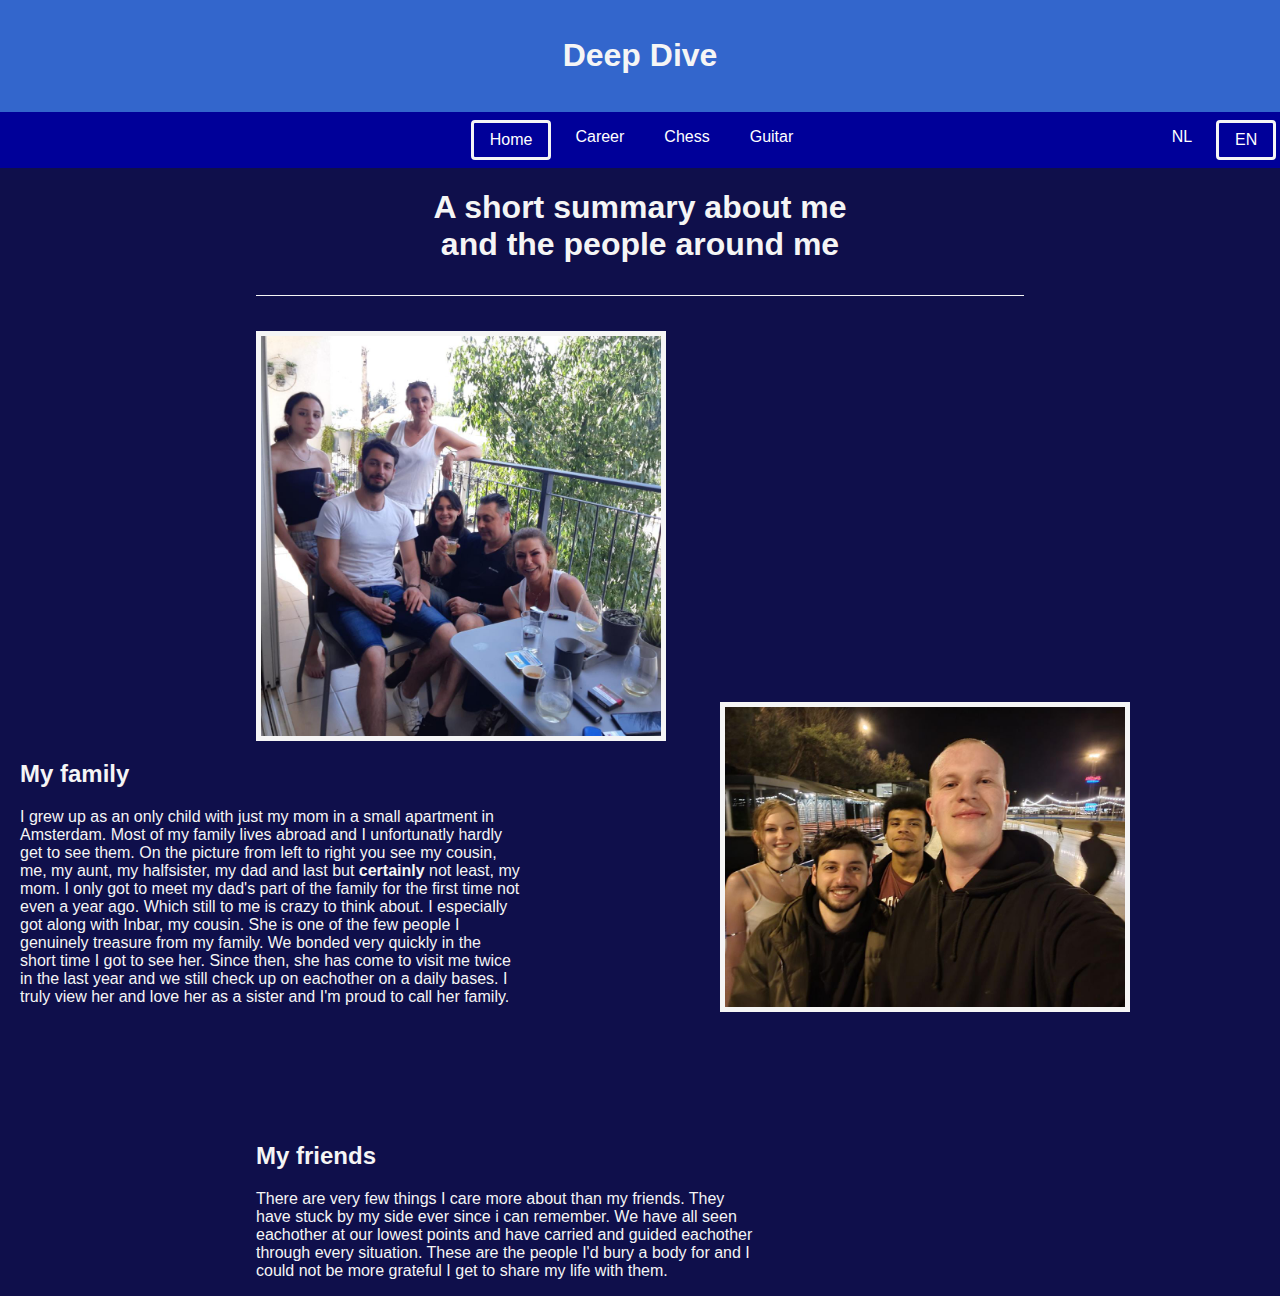
==== index.html @ 8717e8c8 "Test" ====
<!DOCTYPE html>
<html lang="en">
<head>
    <meta charset="UTF-8">
    <meta name="viewport" content="width=device-width, initial-scale=1.0">
    <title>Deep Dive</title>
    <link rel="stylesheet" href="stylesheet.css">
</head>
<body>

    <header>
        <h1>Deep Dive</h1>
    </header>
    <nav>
        <a class="current" href="index.html">Home</a>
        <a href="career.html">Career</a>
        <a href="chess.html">Chess</a> 
        <a href="guitar.html">Guitar</a>

        <div id="lang">
        <a href="indexNL.html">NL</a>
        <a class="current" href="index.html">EN</a>
        </div>
    </nav>

    <h1 class="titleIndex">A short summary about me <br>and the people around me</h1>
    <div class="row">
        <div class="column1">
            <img src="images/aboutme/family.jpg" alt="My family" height="400" width="400">
        </div>

        <div class="column2">
            <h2 class="happy">My family</h2>
            <p>I grew up as an only child with just my mom in a small 
            apartment in Amsterdam. Most of my family lives abroad 
            and I unfortunatly hardly get to see them. On the picture
            from left to right you see my cousin, me, my aunt, my halfsister, 
            my dad and last but <strong>certainly</strong> not least, my mom. 
            I only got to meet my dad's part of the family for the first time
            not even a year ago. Which still to me is crazy to think about. 
            I especially got along with Inbar, my cousin. She is one of the
            few people I genuinely treasure from my family. We bonded very
            quickly in the short time I got to see her. Since then, she has 
            come to visit me twice in the last year and we still check up on 
            eachother on a daily bases. I truly view her and love her 
            as a sister and I'm proud to call her family.
            </p>
        </div>

    </div>

   
    <div>
    <div class="aboutfriends">
        <h2>My friends</h2>
        <p> There are very few things I care more about than my friends. They have
             stuck by my side ever since i can remember. We have all seen eachother
             at our lowest points and have carried and guided eachother through every
              situation. These are the people I'd bury a body for and I could not be 
              more grateful I get to share my life with them. 
          </p>
    </div>
    <div class="friends-img">
        <img src="images/aboutme/friends.jpg" alt="My friends" height="300" width="400">
    </div>
    

</div>
        
</body> 
</html>
---- stylesheet.css ----
/* /////////////////////////////////Index page styling///////////////////////////////////// */

body {
    font-family: Arial, sans-serif;
    margin: 0;
    background-color: rgb(15, 15, 75)
}

header {
    background-color: #3366cc;
    color: whitesmoke;
    padding: 1em;
    text-align: center;
}

nav {
    display: flex;
    justify-content: center;
    background-color: #000099;
    padding: 0.5em;
}

nav a {
    color: whitesmoke;
    padding: 0.5em 1em;
    margin: 0 0.25em;
    border-radius: 4px;
}

nav a:hover {
    background-color: #555;
}

.titleIndex{
    text-align: center;
    color: whitesmoke;
    font-size: xx-large;
    border-bottom: 1px solid whitesmoke;
    padding-bottom: 1em;
    margin-left: 20%;
    margin-right: 20%;
}

.column1{
    border:5px solid whitesmoke;
    display:flex;
    margin-top: 1%;
    margin-left: 20%;
    align-items: center;
    justify-content: center;
    float: left;
    position: relative;
}

.current{
    border: solid whitesmoke;
}   

.row{
    padding-bottom: 28%;            
}

.column2{
    color: whitesmoke;
    padding-left: 20px;
    padding-right: 200px;
    padding-bottom: 100px;
    float: left;
    max-width: 500px;
}

.aboutfriends{
    color: whitesmoke;
    float: left;
    position: relative;   
    margin-left: 20%;
    margin-right: 10px;
    display: inline;
    max-width: 500px;
    

}

.friends-img{
    border:5px solid whitesmoke;
    display:flex;
    height: 300px;
    width: 400px;
    margin-top: 2%;

    
}


nav #lang{
    display: inline-flex;
    float: right;
    position: absolute;
    margin-left: 90%;

}

/*/////////////////////////////////// Career page styling/////////////////////////////////// */
body.career {
    font-family: Arial, sans-serif;
    margin: 0;
    padding: 0;
    box-sizing: border-box; 
    background-color: #a6d5c9;
    color: white;
   
}

header.career {
    background-color: #00641A;
    color: white;
    padding: 1em;
    text-align: center;
}

nav.career   {
    display: flex;
    justify-content: center;
    background-color: #0F8C6E;
    padding: 0.5em;
    border-top: 1px  solid darkgreen;
    border-bottom: 1px  solid darkgreen;
}

nav a {
    color: white;
    padding: 0.5em 1em;
    margin: 0 0.25em;
    border-radius: 4px;
}

nav a:hover {
    background-color: #555;
}

.title {
    color: darkgreen;
    text-align: center;
    font-family:'Courier New', Courier, monospace;
    border-bottom:1px solid #00641A;
    margin-left: 20%;
    margin-right: 20%;
    font-size: xx-large;
}

div.myfreelance{
    color:#00641A;
    padding: 1em;
    margin-left: 20%;
    margin-right: 20%;
    background-color: whitesmoke;
    border: 5px solid darkgreen;
    max-width: 880px;
}

.freelance-img{
    border: 5px solid darkgreen;
    margin-left: 20%;
    margin-bottom: 14px;
}

.stroomcontainer{
    display:flex;
    margin-bottom: 1%;
}

.myStroom{
    color:#00641A;
    padding: 1em;
    margin-top: 1%;
    margin-left: 20%;
    background-color: whitesmoke;
    border: 5px solid darkgreen;
    max-width: 440px;
}

.stroom-img{
    border: 5px solid darkgreen;
    max-width: 400px;
    max-height: 550px;
    margin-top: 1%;
    margin-left: 28px;
}

.gatecontainer{
    display:flex;
    margin-bottom: 1%;
}

.gate-img{
    border: 5px solid darkgreen;
    max-width: 400px;
    max-height: 550px;
    margin-left: 20%;
}

.myGate{
    color:#00641A;
    padding: 1em;
    margin-left: 28px;
    background-color: whitesmoke;
    border: 5px solid darkgreen;
    max-width: 440px;
}




/*/////////////////////////////////// Chess page styling/////////////////////////////////// */
body.chess {
    font-family: Arial, sans-serif;
    margin: 0;
    padding: 0;
    box-sizing: border-box; 
    background-color: #86592d;
}

header.chess {
    background-color: #4d3300;
    color: white;
    padding: 1em;
    text-align: center;
}

nav.chess {
    display: flex;
    justify-content: center;
    background-color: #332200;
    padding: 0.5em;
}

nav a {
    color: white;
    text-decoration: none;
    padding: 0.5em 1em;
    margin: 0 0.25em;
    border-radius: 4px;
}

nav a:hover {
    background-color: #555;
}

.chessHeader{
    color: white;
    text-align: center;
    border-bottom: 1px solid white;
    margin-left: 20%;
    margin-right: 20%;
}
.chess-banner{
  content: "";
  clear: both;
  display: flex;
  margin-left: 20%;
  margin-right: 20%;
}
.chess-img{
    float: left;
    width: 33.33%;
    margin: 10px;
    max-width: 300px;
    max-height: 300px;
    border: 8px solid #332200;
}
.myChess{
    color: white;
    margin-left: 20%;
    margin-right: 20%;
    border-bottom: 1px solid white;
}

div.mychessStats{
    color: white;   
    margin-left: 20%;
}

.rank-img{
    display: flex;
}
.graph-img{
    margin-left: 20%;
    max-width: 28%;
    border: 8px solid #332200;
    margin-right: 2%;
}   
.puzzlerank-img{
    max-width: 28%;
    border: 8px solid #332200;
}

.rank-title{
    display: flex ;
    color: white;
    margin-left: 20%;
}

.rank-title>h3{
    margin-right: 31%;
}

.row-winrate{
    display: flex;
    color: white;
    margin-left: 20%;
    margin-right: 20%;
    margin-top: 5%;
    margin-bottom: 1%;
    border-top: 1px solid white;    
    padding-top: 30px;
}

.row-winrate h2{
    margin-right: 140px;
    font-size: xx-large;
}

.table-header{
    margin-top: 5%;
    margin-left: 20%;
    color: white;
}
.tables{
    display: flex;
    margin-bottom: 2%;
}
table {
    font-family: arial, sans-serif;
    border-collapse: collapse;
    border: 2px solid black;
  }
  
  td, th {
    border: 1px solid #dddddd;
    text-align: left;
    padding: 8px;
    padding-right: 68px;
  }
  
  tr:nth-child(even) {
    background-color: #dddddd;
  }
  tr:nth-child(odd) {
    background-color:#B8B8B8;
  }

  .table-wins{
    margin-left: 20%;
  }

  .table-wins th{
    background-color: #0f8c45;
  }

  .table-draws th{
    background-color: grey;
  }

  .table-losses th{
    background-color:indianred;
  }

/*/////////////////////////////////// Music page styling/////////////////////////////////// */
body.music {
    font-family: Arial, sans-serif;
    margin: 0;
    padding: 0;
    box-sizing: border-box; 
    background-color: #7575a3;
}

header.music {
    background-color: #5c5c8a;
    color: white;
    padding: 1em;
    text-align: center;
}

nav.music {
    display: flex;
    justify-content: center;
    background-color: #3d3d5c;
    padding: 0.5em;
}

nav a {
    color: white;
    text-decoration: none;
    padding: 0.5em 1em;
    margin: 0 0.25em;
    border-radius: 4px;
}

nav a:hover {
    background-color: #555;
}

div.mymusic{
    color: white;
    margin-left: 20%;
    margin-right: 20%;
    border-bottom: 1px solid white;

}

.songtitle{
    float: left;
    text-align: left;   
    max-width: 600px;
    margin-left: 20%;
    padding-right: 500px;
    color: white;
}   
.row-guitar{
    float: left;
    margin-left: 20%;
}

.lyrics{
    max-width:350px;
    color: #3d3d5c;
    border: 4px solid#3d3d5c;
    background-color: whitesmoke;
    padding: 1em;
    margin-top: 4%;
}
.lyrics2 {
    max-width:350px;    
    color: #3d3d5c;
    border: 4px solid#3d3d5c;
    background-color: whitesmoke;
    padding: 1em;
    margin-top: 4%;
    padding-bottom: 88px;
}
.location-vid{
    float: right;
    margin-top: 1%;
    margin-right: 20%;
    border: 4px solid #3d3d5c;  
}



.button{
    float: right;
    margin-right: 20%;
    margin-top: 1%;
    width: 608px;
    font-size:xx-large;
    text-align: center;
    border: 2px solid white;
    padding-top: 0.7em;
    padding-bottom: 0.7em;
    background-color: #313160;
    color: white;
    cursor: pointer; 
}

.button:hover{
    background-color: whitesmoke;
    color: black;
    border: 2px solid black;
       
}

.pagenumber{
    text-align: center;
    color: white;
    margin-top: 33%;
    
}
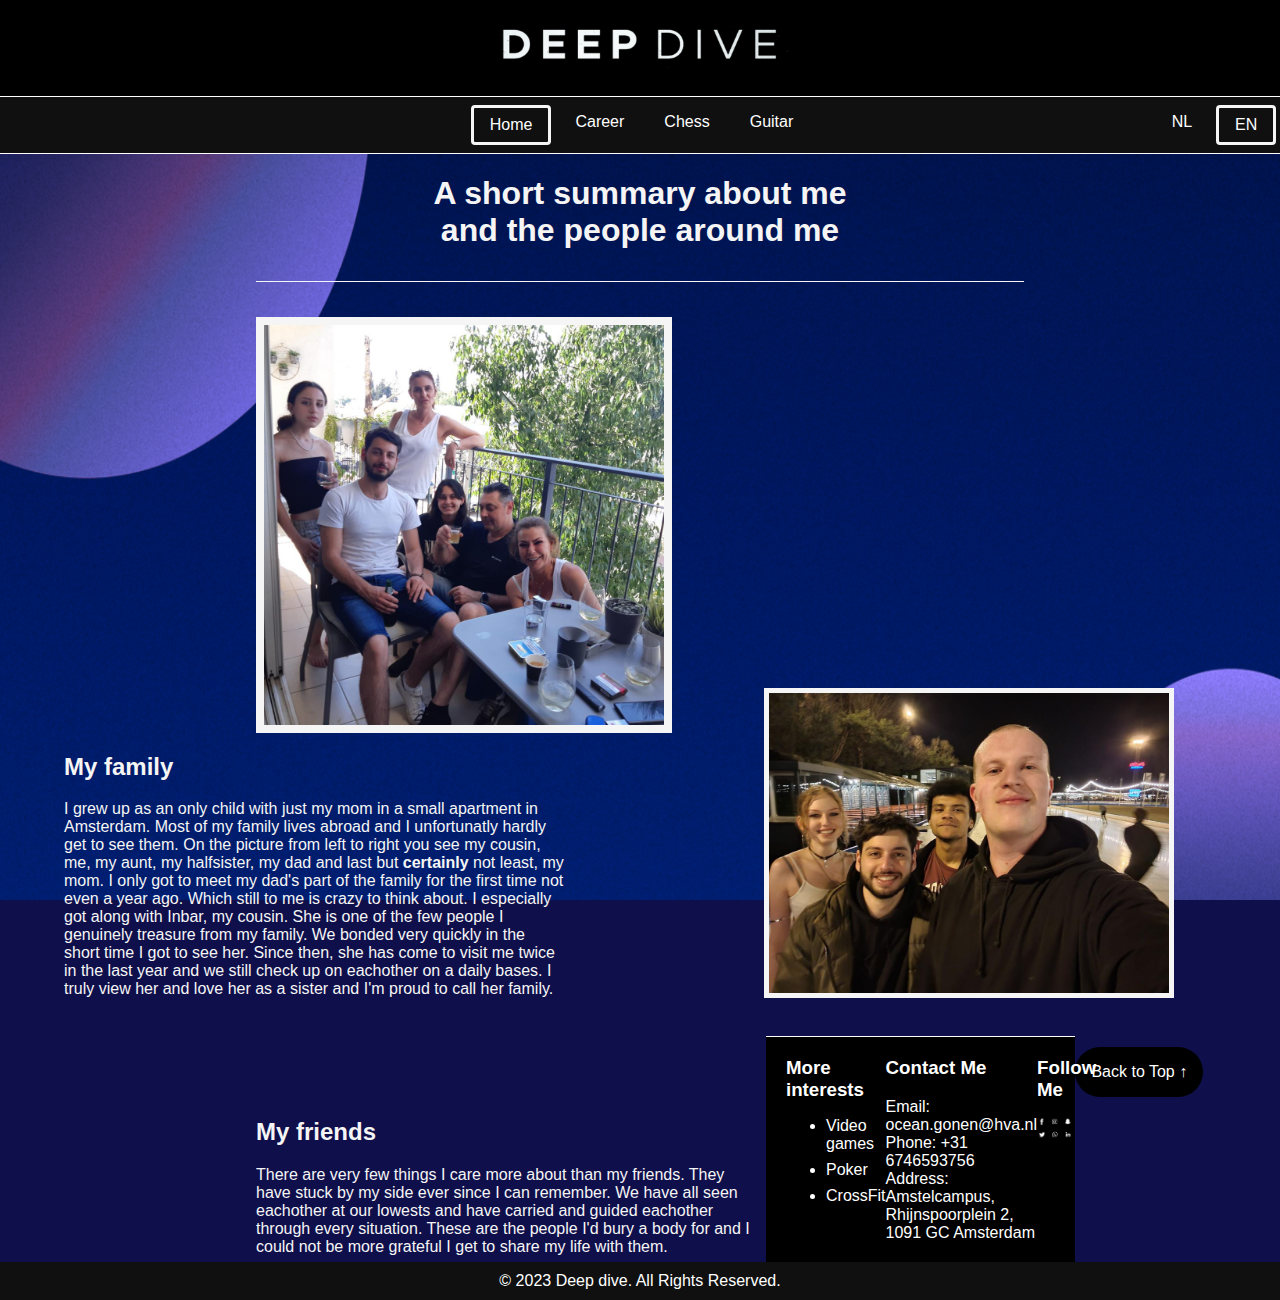
==== commit 677a310c: "update-0.1" ====
--- a/index.html
+++ b/index.html
@@ -5,23 +5,26 @@
     <meta name="viewport" content="width=device-width, initial-scale=1.0">
     <title>Deep Dive</title>
     <link rel="stylesheet" href="stylesheet.css">
+    <script src="script.js"></script>
 </head>
+<header>
+    <img src="images/aboutme/header-bg.png" alt="Deep Dive" width="300" height="60">
+</header>
+<nav class="nav-index">
+    <a class="current" href="index.html">Home</a>
+    <a href="career.html">Career</a>
+    <a href="chess.html">Chess</a> 
+    <a href="guitar.html">Guitar</a>
+
+    <div id="lang">
+    <a href="indexNL.html">NL</a>
+    <a class="current" href="index.html">EN</a>
+    </div>
+</nav>
 <body>
+    
 
-    <header>
-        <h1>Deep Dive</h1>
-    </header>
-    <nav>
-        <a class="current" href="index.html">Home</a>
-        <a href="career.html">Career</a>
-        <a href="chess.html">Chess</a> 
-        <a href="guitar.html">Guitar</a>
-
-        <div id="lang">
-        <a href="indexNL.html">NL</a>
-        <a class="current" href="index.html">EN</a>
-        </div>
-    </nav>
+   
 
     <h1 class="titleIndex">A short summary about me <br>and the people around me</h1>
     <div class="row">
@@ -49,13 +52,13 @@
 
     </div>
 
-   
-    <div>
+    
+    <div class="row2">
     <div class="aboutfriends">
         <h2>My friends</h2>
         <p> There are very few things I care more about than my friends. They have
-             stuck by my side ever since i can remember. We have all seen eachother
-             at our lowest points and have carried and guided eachother through every
+             stuck by my side ever since I can remember. We have all seen eachother
+             at our lowests and have carried and guided eachother through every
               situation. These are the people I'd bury a body for and I could not be 
               more grateful I get to share my life with them. 
           </p>
@@ -63,9 +66,37 @@
     <div class="friends-img">
         <img src="images/aboutme/friends.jpg" alt="My friends" height="300" width="400">
     </div>
+    <a id="top">Back to Top &#8593;</a>
     
-
 </div>
-        
 </body> 
+<footer>
+    <div class="footer-container">
+      <div class="footer-section">
+        <h3>More interests</h3>
+        <ul>
+          <li>Video games</li>
+          <li>Poker</li>
+          <li>CrossFit</li>
+        </ul>
+      </div>
+  
+      <div class="footer-section">
+        <h3 class="contact-me">Contact Me</h3>
+        <p>Email: ocean.gonen@hva.nl</p>
+        <p>Phone: +31 6746593756</p>
+        <p>Address: Amstelcampus, Rhijnspoorplein 2, 1091 GC Amsterdam</p>
+      </div>
+  
+      <div class="footer-section">
+        <h3>Follow Me</h3>
+        <img class="icons" src="images/aboutme/socialmedia-icons.png" alt="Social media icons">
+      </div>
+    </div>
+  
+    <div class="bottom-footer">
+      <p>&copy; 2023 Deep dive. All Rights Reserved.</p>
+    </div>
+  </footer>
+  
 </html>--- a/stylesheet.css
+++ b/stylesheet.css
@@ -3,46 +3,57 @@
 body {
     font-family: Arial, sans-serif;
     margin: 0;
-    background-color: rgb(15, 15, 75)
+    background-color: rgb(15, 15, 75);
+    background-image: url('images/aboutme/background6-2.png');
+    background-repeat: no-repeat;
+    background-attachment: fixed; 
+    background-size: 100% 100%;
+    scroll-behavior: smooth;
 }
 
 header {
-    background-color: #3366cc;
+    background-color: #000000;
     color: whitesmoke;
     padding: 1em;
     text-align: center;
-}
-
-nav {
+
+}
+
+.nav-index{
     display: flex;
     justify-content: center;
-    background-color: #000099;
-    padding: 0.5em;
+    background-color: #101010;
+    padding: 0.5em; 
+    border-top: 1px solid white;
+    border-bottom: 1px solid white;
+    
 }
 
 nav a {
     color: whitesmoke;
-    padding: 0.5em 1em;
+    padding: 0.5em 1em; 
     margin: 0 0.25em;
-    border-radius: 4px;
+    border-radius: 1em;
 }
 
 nav a:hover {
-    background-color: #555;
+    background-color: whitesmoke;
+    color: #000000;
+    cursor: pointer;
 }
 
 .titleIndex{
     text-align: center;
     color: whitesmoke;
     font-size: xx-large;
-    border-bottom: 1px solid whitesmoke;
+    border-bottom: 0.0025em solid whitesmoke;
     padding-bottom: 1em;
     margin-left: 20%;
     margin-right: 20%;
 }
 
 .column1{
-    border:5px solid whitesmoke;
+    border: 0.5em  solid whitesmoke;
     display:flex;
     margin-top: 1%;
     margin-left: 20%;
@@ -57,18 +68,24 @@
 }   
 
 .row{
-    padding-bottom: 28%;            
+    padding-bottom: 28%;
+    border-bottom: whitesmoke;  
+    border-top: whitesmoke;     
 }
 
 .column2{
     color: whitesmoke;
-    padding-left: 20px;
+    padding-left: 4em;
     padding-right: 200px;
     padding-bottom: 100px;
     float: left;
     max-width: 500px;
 }
 
+.row2{
+    margin-bottom: 3%;
+}
+
 .aboutfriends{
     color: whitesmoke;
     float: left;
@@ -77,7 +94,6 @@
     margin-right: 10px;
     display: inline;
     max-width: 500px;
-    
 
 }
 
@@ -99,6 +115,65 @@
     margin-left: 90%;
 
 }
+footer, h3, p {
+    margin: 0;
+    padding: 0;
+  }
+
+
+ul>li{
+    margin-top: 0.5em;
+    margin-bottom: 0.5em;
+}
+#top {  
+    margin-right: 6%; 
+    float: right;
+    text-decoration: none;
+    padding: 1em;
+    font-family: sans-serif;
+    color: #fff;
+    background: #000;
+    border-radius: 100px;
+    transition: opacity 0.3s, transform 0.3s;
+
+    margin-top: calc(0vh + var(--offset));
+    --offset: -4%;
+
+    cursor:pointer;
+  }
+
+
+.footer-container {
+    display: flex;  
+    justify-content: space-around;
+    background-color: #000000;
+    color: #fff;
+    padding: 20px;
+    border-top: 1px solid white;
+    
+  }
+  
+
+.footer-section {
+    max-width: 300px;
+  }
+  
+  .contact-me{
+    padding-bottom: 1em;
+  }
+  .icons{
+    max-width: 60%;
+    padding-top: 1em;
+  }
+ 
+  
+  .bottom-footer {
+    background-color: #101010;
+    padding: 10px;
+    text-align: center;
+    color: #fff;
+    border: 1px white;
+  }
 
 /*/////////////////////////////////// Career page styling/////////////////////////////////// */
 body.career {
@@ -108,11 +183,15 @@
     box-sizing: border-box; 
     background-color: #a6d5c9;
     color: white;
+    background-image: url('images/career/background5.png');
+    background-repeat: no-repeat;
+    background-attachment: fixed; 
+    background-size: 100% 100%;
    
 }
 
 header.career {
-    background-color: #00641A;
+    background-color: #000000;
     color: white;
     padding: 1em;
     text-align: center;
@@ -121,10 +200,10 @@
 nav.career   {
     display: flex;
     justify-content: center;
-    background-color: #0F8C6E;
+    background-color: #101010;
     padding: 0.5em;
-    border-top: 1px  solid darkgreen;
-    border-bottom: 1px  solid darkgreen;
+    border-top: 1px  solid white;
+    border-bottom: 1px  solid white;
 }
 
 nav a {
@@ -134,32 +213,30 @@
     border-radius: 4px;
 }
 
-nav a:hover {
-    background-color: #555;
-}
+
 
 .title {
-    color: darkgreen;
+    color: whitesmoke;
     text-align: center;
     font-family:'Courier New', Courier, monospace;
-    border-bottom:1px solid #00641A;
-    margin-left: 20%;
-    margin-right: 20%;
+    border-bottom:1px solid whitesmoke;
+    margin-left: 20%;
+    margin-right: 25%;
     font-size: xx-large;
 }
 
 div.myfreelance{
-    color:#00641A;
+    color:black;
     padding: 1em;
     margin-left: 20%;
     margin-right: 20%;
     background-color: whitesmoke;
-    border: 5px solid darkgreen;
+    border: 5px solid #000000;
     max-width: 880px;
 }
 
 .freelance-img{
-    border: 5px solid darkgreen;
+    border: 5px solid #000000;
     margin-left: 20%;
     margin-bottom: 14px;
 }
@@ -170,17 +247,17 @@
 }
 
 .myStroom{
-    color:#00641A;
-    padding: 1em;
-    margin-top: 1%;
-    margin-left: 20%;
-    background-color: whitesmoke;
-    border: 5px solid darkgreen;
+    color:whitesmoke;
+    padding: 1em;
+    margin-top: 1%;
+    margin-left: 20%;
+    background-color: #000000;
+    border: 5px solid whitesmoke;
     max-width: 440px;
 }
 
 .stroom-img{
-    border: 5px solid darkgreen;
+    border: 5px solid whitesmoke;
     max-width: 400px;
     max-height: 550px;
     margin-top: 1%;
@@ -189,22 +266,22 @@
 
 .gatecontainer{
     display:flex;
-    margin-bottom: 1%;
+    margin-bottom: 3%;
 }
 
 .gate-img{
-    border: 5px solid darkgreen;
+    border: 5px solid #000000;
     max-width: 400px;
     max-height: 550px;
     margin-left: 20%;
 }
 
 .myGate{
-    color:#00641A;
+    color:black;
     padding: 1em;
     margin-left: 28px;
     background-color: whitesmoke;
-    border: 5px solid darkgreen;
+    border: 5px solid #000000;
     max-width: 440px;
 }
 
@@ -218,10 +295,13 @@
     padding: 0;
     box-sizing: border-box; 
     background-color: #86592d;
+    background-image: url('images/chess/background3.png');
+    background-repeat: no-repeat;
+    background-size: 100% 100%;
 }
 
 header.chess {
-    background-color: #4d3300;
+    background-color: #000000;
     color: white;
     padding: 1em;
     text-align: center;
@@ -230,8 +310,11 @@
 nav.chess {
     display: flex;
     justify-content: center;
-    background-color: #332200;
+    background-color: #101010;
     padding: 0.5em;
+    border-top: 1px  solid white;
+    border-bottom: 1px  solid white;
+
 }
 
 nav a {
@@ -242,10 +325,6 @@
     border-radius: 4px;
 }
 
-nav a:hover {
-    background-color: #555;
-}
-
 .chessHeader{
     color: white;
     text-align: center;
@@ -254,12 +333,45 @@
     margin-right: 20%;
 }
 .chess-banner{
-  content: "";
-  clear: both;
   display: flex;
   margin-left: 20%;
   margin-right: 20%;
 }
+.flip-card {
+    width: 300px;
+    height: 300px;
+    perspective: 1000px;
+    margin: 10px;
+  }
+  
+  .flip-card-inner {
+    width: 100%;
+    height: 100%;
+    text-align: center;
+    transition: transform 0.6s;
+    transform-style: preserve-3d;
+  }
+  
+  .flip-card:hover .flip-card-inner {
+    transform: rotateY(180deg);
+  }
+  
+  .flip-card-front, .flip-card-back {
+    position: absolute;
+    width: 100%;
+    height: 100%;
+    backface-visibility: hidden;
+  }
+  
+  .flip-card-front {
+    background-color: #86592d;
+  }
+  
+  .flip-card-back {
+    background-color: #332200;
+    color: white;
+    transform: rotateY(180deg);
+  }
 .chess-img{
     float: left;
     width: 33.33%;
@@ -268,10 +380,21 @@
     max-height: 300px;
     border: 8px solid #332200;
 }
+.chess-img-flip{
+    max-width: 300px;
+    max-height: 300px;
+    border: 8px solid #332200;
+}
+.img-backtext{
+    margin-top: 40%;
+    margin-left: 10px;
+    margin-right: 10px;
+}
 .myChess{
     color: white;
     margin-left: 20%;
     margin-right: 20%;
+    padding-bottom: 1%;
     border-bottom: 1px solid white;
 }
 
@@ -372,10 +495,14 @@
     padding: 0;
     box-sizing: border-box; 
     background-color: #7575a3;
+    background-image: url('images/music/background.png');
+    background-repeat: no-repeat;
+    background-attachment: fixed; 
+    background-size: 100% 100%;
 }
 
 header.music {
-    background-color: #5c5c8a;
+    background-color: #000000;
     color: white;
     padding: 1em;
     text-align: center;
@@ -384,20 +511,10 @@
 nav.music {
     display: flex;
     justify-content: center;
-    background-color: #3d3d5c;
+    background-color: #101010;
     padding: 0.5em;
-}
-
-nav a {
-    color: white;
-    text-decoration: none;
-    padding: 0.5em 1em;
-    margin: 0 0.25em;
-    border-radius: 4px;
-}
-
-nav a:hover {
-    background-color: #555;
+    border-top: 1px solid white;
+    border-bottom: 1px solid white;
 }
 
 div.mymusic{
@@ -427,6 +544,7 @@
     border: 4px solid#3d3d5c;
     background-color: whitesmoke;
     padding: 1em;
+    padding-bottom: 7.9em;
     margin-top: 4%;
 }
 .lyrics2 {
@@ -436,13 +554,34 @@
     background-color: whitesmoke;
     padding: 1em;
     margin-top: 4%;
-    padding-bottom: 88px;
-}
-.location-vid{
+    padding-bottom: 9.8em;
+}
+.location-img{
     float: right;
-    margin-top: 1%;
-    margin-right: 20%;
+    margin-right: 20%;
+    margin-top: 1%;
     border: 4px solid #3d3d5c;  
+}
+
+.location-audio{
+    float: right;
+    margin-top: 1%;
+    margin-right: 20%;
+    width: 36%;
+}
+
+.bestpart-img{
+    float: right;
+    margin-right: 20%;
+    margin-top: 1%;
+    border: 4px solid #3d3d5c;  
+}
+
+.bestpart-audio{
+    float: right;
+    margin-top: 1%;
+    margin-right: 20%;
+    width: 36%;
 }
 
 
@@ -472,6 +611,7 @@
 .pagenumber{
     text-align: center;
     color: white;
-    margin-top: 33%;
+    margin-top: 37%;
+    margin-bottom: 3%;
     
 }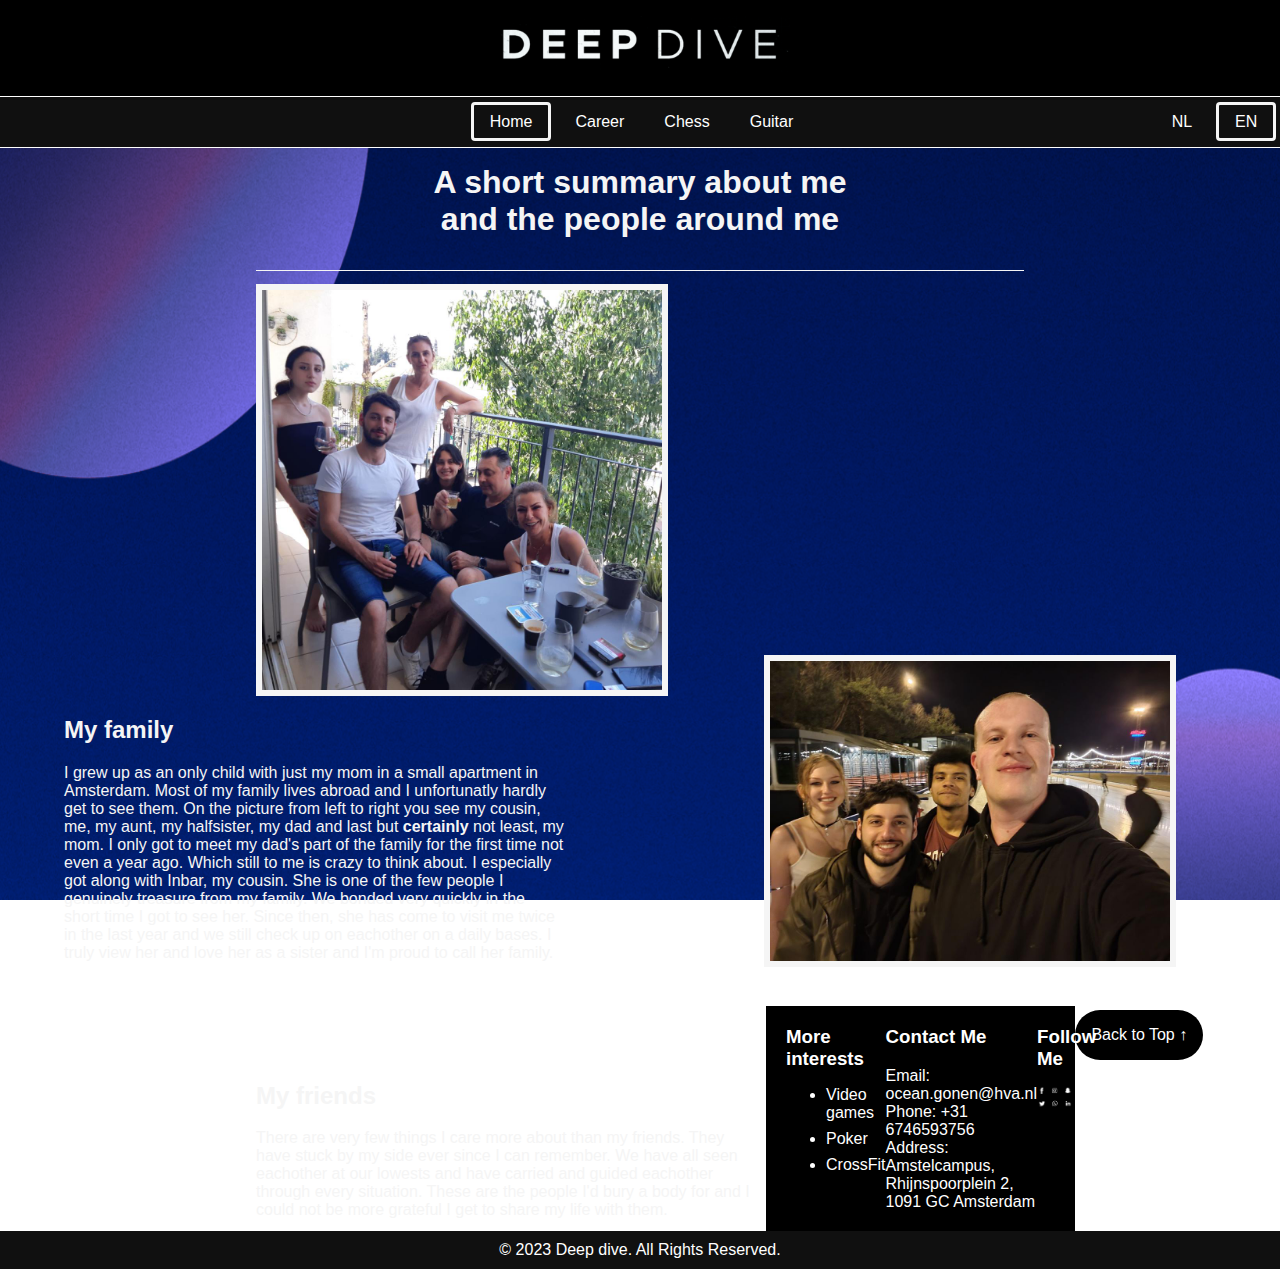
==== commit 272cee37: "update-0.2" ====
--- a/index.html
+++ b/index.html
@@ -1,102 +1,105 @@
 <!DOCTYPE html>
 <html lang="en">
+
 <head>
-    <meta charset="UTF-8">
-    <meta name="viewport" content="width=device-width, initial-scale=1.0">
-    <title>Deep Dive</title>
-    <link rel="stylesheet" href="stylesheet.css">
-    <script src="script.js"></script>
+  <meta charset="UTF-8">
+  <meta name="viewport" content="width=device-width, initial-scale=1.0">
+  <title>Deep Dive</title>
+  <link rel="stylesheet" href="stylesheet.css">
+  <script src="script.js"></script>
 </head>
-<header>
+
+<body>
+  <header>
     <img src="images/aboutme/header-bg.png" alt="Deep Dive" width="300" height="60">
-</header>
-<nav class="nav-index">
-    <a class="current" href="index.html">Home</a>
-    <a href="career.html">Career</a>
-    <a href="chess.html">Chess</a> 
-    <a href="guitar.html">Guitar</a>
+  </header>
+  <nav>
+    <ul class="nav-index">
+      <li><a class="current" href="index.html">Home</a></li>
+      <li><a href="career.html">Career</a></li>
+      <li><a href="chess.html">Chess</a></li>
+      <li><a href="guitar.html">Guitar</a></li>
 
-    <div id="lang">
-    <a href="indexNL.html">NL</a>
-    <a class="current" href="index.html">EN</a>
-    </div>
-</nav>
-<body>
-    
+      <div id="lang">
+        <li><a href="indexNL.html">NL</a></li>
+        <li><a class="current" href="index.html">EN</a></li>
+      </div>
+    </ul>
+  </nav>
 
-   
 
-    <h1 class="titleIndex">A short summary about me <br>and the people around me</h1>
-    <div class="row">
-        <div class="column1">
-            <img src="images/aboutme/family.jpg" alt="My family" height="400" width="400">
-        </div>
 
-        <div class="column2">
-            <h2 class="happy">My family</h2>
-            <p>I grew up as an only child with just my mom in a small 
-            apartment in Amsterdam. Most of my family lives abroad 
-            and I unfortunatly hardly get to see them. On the picture
-            from left to right you see my cousin, me, my aunt, my halfsister, 
-            my dad and last but <strong>certainly</strong> not least, my mom. 
-            I only got to meet my dad's part of the family for the first time
-            not even a year ago. Which still to me is crazy to think about. 
-            I especially got along with Inbar, my cousin. She is one of the
-            few people I genuinely treasure from my family. We bonded very
-            quickly in the short time I got to see her. Since then, she has 
-            come to visit me twice in the last year and we still check up on 
-            eachother on a daily bases. I truly view her and love her 
-            as a sister and I'm proud to call her family.
-            </p>
-        </div>
-
+  <h1 class="titleIndex">A short summary about me <br>and the people around me</h1>
+  <section class="row">
+    <div class="column1">
+      <img src="images/aboutme/family.jpg" alt="My family" height="400" width="400">
     </div>
 
-    
-    <div class="row2">
+    <div class="column2">
+      <h2 class="happy">My family</h2>
+      <p>I grew up as an only child with just my mom in a small
+        apartment in Amsterdam. Most of my family lives abroad
+        and I unfortunatly hardly get to see them. On the picture
+        from left to right you see my cousin, me, my aunt, my halfsister,
+        my dad and last but <strong>certainly</strong> not least, my mom.
+        I only got to meet my dad's part of the family for the first time
+        not even a year ago. Which still to me is crazy to think about.
+        I especially got along with Inbar, my cousin. She is one of the
+        few people I genuinely treasure from my family. We bonded very
+        quickly in the short time I got to see her. Since then, she has
+        come to visit me twice in the last year and we still check up on
+        eachother on a daily bases. I truly view her and love her
+        as a sister and I'm proud to call her family.
+      </p>
+    </div>
+
+  </section>
+
+
+  <section class="row2">
     <div class="aboutfriends">
-        <h2>My friends</h2>
-        <p> There are very few things I care more about than my friends. They have
-             stuck by my side ever since I can remember. We have all seen eachother
-             at our lowests and have carried and guided eachother through every
-              situation. These are the people I'd bury a body for and I could not be 
-              more grateful I get to share my life with them. 
-          </p>
+      <h2>My friends</h2>
+      <p> There are very few things I care more about than my friends. They have
+        stuck by my side ever since I can remember. We have all seen eachother
+        at our lowests and have carried and guided eachother through every
+        situation. These are the people I'd bury a body for and I could not be
+        more grateful I get to share my life with them.
+      </p>
     </div>
     <div class="friends-img">
-        <img src="images/aboutme/friends.jpg" alt="My friends" height="300" width="400">
+      <img src="images/aboutme/friends.jpg" alt="My friends" height="300" width="400">
     </div>
     <a id="top">Back to Top &#8593;</a>
-    
-</div>
-</body> 
+
+  </section>
+</body>
 <footer>
-    <div class="footer-container">
-      <div class="footer-section">
-        <h3>More interests</h3>
-        <ul>
-          <li>Video games</li>
-          <li>Poker</li>
-          <li>CrossFit</li>
-        </ul>
-      </div>
-  
-      <div class="footer-section">
-        <h3 class="contact-me">Contact Me</h3>
-        <p>Email: ocean.gonen@hva.nl</p>
-        <p>Phone: +31 6746593756</p>
-        <p>Address: Amstelcampus, Rhijnspoorplein 2, 1091 GC Amsterdam</p>
-      </div>
-  
-      <div class="footer-section">
-        <h3>Follow Me</h3>
-        <img class="icons" src="images/aboutme/socialmedia-icons.png" alt="Social media icons">
-      </div>
+  <div class="footer-container">
+    <div class="footer-section">
+      <h3>More interests</h3>
+      <ul>
+        <li>Video games</li>
+        <li>Poker</li>
+        <li>CrossFit</li>
+      </ul>
     </div>
-  
-    <div class="bottom-footer">
-      <p>&copy; 2023 Deep dive. All Rights Reserved.</p>
+
+    <div class="footer-section">
+      <h3 class="contact-me">Contact Me</h3>
+      <p>Email: ocean.gonen@hva.nl</p>
+      <p>Phone: +31 6746593756</p>
+      <p>Address: Amstelcampus, Rhijnspoorplein 2, 1091 GC Amsterdam</p>
     </div>
-  </footer>
-  
+
+    <div class="footer-section">
+      <h3>Follow Me</h3>
+      <img class="icons" src="images/aboutme/socialmedia-icons.png" alt="Social media icons">
+    </div>
+  </div>
+
+  <div class="bottom-footer">
+    <p>&copy; 2023 Deep dive. All Rights Reserved.</p>
+  </div>
+</footer>
+
 </html>--- a/stylesheet.css
+++ b/stylesheet.css
@@ -3,10 +3,9 @@
 body {
     font-family: Arial, sans-serif;
     margin: 0;
-    background-color: rgb(15, 15, 75);
     background-image: url('images/aboutme/background6-2.png');
     background-repeat: no-repeat;
-    background-attachment: fixed; 
+    background-attachment: fixed;
     background-size: 100% 100%;
     scroll-behavior: smooth;
 }
@@ -19,19 +18,21 @@
 
 }
 
-.nav-index{
+.nav-index {
     display: flex;
     justify-content: center;
     background-color: #101010;
-    padding: 0.5em; 
+    padding: 0.5em;
     border-top: 1px solid white;
     border-bottom: 1px solid white;
-    
+    margin-top: 0;
+    list-style-type: none;
+
 }
 
 nav a {
     color: whitesmoke;
-    padding: 0.5em 1em; 
+    padding: 0.5em 1em;
     margin: 0 0.25em;
     border-radius: 1em;
 }
@@ -42,91 +43,89 @@
     cursor: pointer;
 }
 
-.titleIndex{
+.titleIndex {
     text-align: center;
     color: whitesmoke;
-    font-size: xx-large;
+    font-size: 2em;
     border-bottom: 0.0025em solid whitesmoke;
     padding-bottom: 1em;
-    margin-left: 20%;
-    margin-right: 20%;
-}
-
-.column1{
-    border: 0.5em  solid whitesmoke;
-    display:flex;
-    margin-top: 1%;
-    margin-left: 20%;
+    margin: 0 20% 0 20%;
+}
+
+.column1 {
+    border: 0.4em solid whitesmoke;
+    display: flex;
+    margin: 1% 0 0 20%;
     align-items: center;
     justify-content: center;
     float: left;
     position: relative;
 }
 
-.current{
+.current {
     border: solid whitesmoke;
-}   
-
-.row{
+}
+
+.row {
     padding-bottom: 28%;
-    border-bottom: whitesmoke;  
-    border-top: whitesmoke;     
-}
-
-.column2{
+    border-bottom: whitesmoke;
+    border-top: whitesmoke;
+}
+
+.column2 {
     color: whitesmoke;
-    padding-left: 4em;
-    padding-right: 200px;
-    padding-bottom: 100px;
+    padding: 0 200px 100px 4em;
     float: left;
     max-width: 500px;
 }
 
-.row2{
+.row2 {
     margin-bottom: 3%;
 }
 
-.aboutfriends{
+.aboutfriends {
     color: whitesmoke;
     float: left;
-    position: relative;   
-    margin-left: 20%;
-    margin-right: 10px;
+    position: relative;
+    margin: 0 10px 0 20%;
     display: inline;
     max-width: 500px;
 
 }
 
-.friends-img{
-    border:5px solid whitesmoke;
-    display:flex;
+.friends-img {
+    border: 0.4em solid whitesmoke;
+    display: flex;
     height: 300px;
     width: 400px;
     margin-top: 2%;
 
-    
-}
-
-
-nav #lang{
+
+}
+
+
+nav #lang {
     display: inline-flex;
     float: right;
     position: absolute;
-    margin-left: 90%;
-
-}
-footer, h3, p {
+    margin: 0.5em 0 0 90%;
+
+}
+
+footer,
+h3,
+p {
     margin: 0;
     padding: 0;
-  }
-
-
-ul>li{
-    margin-top: 0.5em;
-    margin-bottom: 0.5em;
-}
-#top {  
-    margin-right: 6%; 
+}
+
+
+ul>li {
+    margin: 0.5em 0;
+}
+
+#top {
+    margin-right: 6%;
     float: right;
     text-decoration: none;
     padding: 1em;
@@ -139,55 +138,46 @@
     margin-top: calc(0vh + var(--offset));
     --offset: -4%;
 
-    cursor:pointer;
-  }
+    cursor: pointer;
+}
 
 
 .footer-container {
-    display: flex;  
+    display: flex;
     justify-content: space-around;
     background-color: #000000;
     color: #fff;
     padding: 20px;
     border-top: 1px solid white;
-    
-  }
-  
+
+}
+
 
 .footer-section {
     max-width: 300px;
-  }
-  
-  .contact-me{
+}
+
+.contact-me {
     padding-bottom: 1em;
-  }
-  .icons{
+}
+
+.icons {
     max-width: 60%;
     padding-top: 1em;
-  }
- 
-  
-  .bottom-footer {
+}
+
+
+.bottom-footer {
     background-color: #101010;
     padding: 10px;
     text-align: center;
     color: #fff;
     border: 1px white;
-  }
+}
 
 /*/////////////////////////////////// Career page styling/////////////////////////////////// */
 body.career {
-    font-family: Arial, sans-serif;
-    margin: 0;
-    padding: 0;
-    box-sizing: border-box; 
-    background-color: #a6d5c9;
-    color: white;
     background-image: url('images/career/background5.png');
-    background-repeat: no-repeat;
-    background-attachment: fixed; 
-    background-size: 100% 100%;
-   
 }
 
 header.career {
@@ -197,13 +187,13 @@
     text-align: center;
 }
 
-nav.career   {
+nav.career {
     display: flex;
     justify-content: center;
     background-color: #101010;
     padding: 0.5em;
-    border-top: 1px  solid white;
-    border-bottom: 1px  solid white;
+    border-top: 1px solid white;
+    border-bottom: 1px solid white;
 }
 
 nav a {
@@ -218,66 +208,65 @@
 .title {
     color: whitesmoke;
     text-align: center;
-    font-family:'Courier New', Courier, monospace;
-    border-bottom:1px solid whitesmoke;
-    margin-left: 20%;
-    margin-right: 25%;
-    font-size: xx-large;
-}
-
-div.myfreelance{
-    color:black;
-    padding: 1em;
-    margin-left: 20%;
-    margin-right: 20%;
+    font-family: 'Courier New', Courier, monospace;
+    border-bottom: 1px solid whitesmoke;
+    margin: 0 25% 1% 20%;
+    font-size: 2.5em;
+}
+
+div.myfreelance {
+    color: black;
+    padding: 1em;
+    margin: 0 20% 0 20%;
     background-color: whitesmoke;
     border: 5px solid #000000;
     max-width: 880px;
 }
 
-.freelance-img{
+.freelance-img {
     border: 5px solid #000000;
-    margin-left: 20%;
-    margin-bottom: 14px;
-}
-
-.stroomcontainer{
-    display:flex;
+    margin: 0 0 14px 20%;
+}
+
+.stroomcontainer {
+    display: flex;
     margin-bottom: 1%;
 }
 
-.myStroom{
-    color:whitesmoke;
+.myStroom {
+    color: whitesmoke;
     padding: 1em;
     margin-top: 1%;
     margin-left: 20%;
+    margin: 1% 0 0 20%;
     background-color: #000000;
     border: 5px solid whitesmoke;
     max-width: 440px;
 }
 
-.stroom-img{
+.stroom-img {
     border: 5px solid whitesmoke;
     max-width: 400px;
     max-height: 550px;
     margin-top: 1%;
     margin-left: 28px;
-}
-
-.gatecontainer{
-    display:flex;
+    margin: 1% 0 0 28px;
+}
+
+.gatecontainer {
+    display: flex;
     margin-bottom: 3%;
 }
 
-.gate-img{
+.gate-img {
     border: 5px solid #000000;
     max-width: 400px;
     max-height: 550px;
     margin-left: 20%;
 }
 
-.myGate{
-    color:black;
+.myGate {
+    color: black;
     padding: 1em;
     margin-left: 28px;
     background-color: whitesmoke;
@@ -290,14 +279,7 @@
 
 /*/////////////////////////////////// Chess page styling/////////////////////////////////// */
 body.chess {
-    font-family: Arial, sans-serif;
-    margin: 0;
-    padding: 0;
-    box-sizing: border-box; 
-    background-color: #86592d;
     background-image: url('images/chess/background3.png');
-    background-repeat: no-repeat;
-    background-size: 100% 100%;
 }
 
 header.chess {
@@ -312,8 +294,8 @@
     justify-content: center;
     background-color: #101010;
     padding: 0.5em;
-    border-top: 1px  solid white;
-    border-bottom: 1px  solid white;
+    border-top: 1px solid white;
+    border-bottom: 1px solid white;
 
 }
 
@@ -325,54 +307,56 @@
     border-radius: 4px;
 }
 
-.chessHeader{
+.chessHeader {
     color: white;
     text-align: center;
     border-bottom: 1px solid white;
-    margin-left: 20%;
-    margin-right: 20%;
-}
-.chess-banner{
-  display: flex;
-  margin-left: 20%;
-  margin-right: 20%;
-}
+    margin: 0 20% 0 20%;
+}
+
+.chess-banner {
+    display: flex;
+    margin: 0 20% 0 20%;
+}
+
 .flip-card {
     width: 300px;
     height: 300px;
     perspective: 1000px;
     margin: 10px;
-  }
-  
-  .flip-card-inner {
+}
+
+.flip-card-inner {
     width: 100%;
     height: 100%;
     text-align: center;
     transition: transform 0.6s;
     transform-style: preserve-3d;
-  }
-  
-  .flip-card:hover .flip-card-inner {
+}
+
+.flip-card:hover .flip-card-inner {
     transform: rotateY(180deg);
-  }
-  
-  .flip-card-front, .flip-card-back {
+}
+
+.flip-card-front,
+.flip-card-back {
     position: absolute;
     width: 100%;
     height: 100%;
     backface-visibility: hidden;
-  }
-  
-  .flip-card-front {
+}
+
+.flip-card-front {
     background-color: #86592d;
-  }
-  
-  .flip-card-back {
+}
+
+.flip-card-back {
     background-color: #332200;
     color: white;
     transform: rotateY(180deg);
-  }
-.chess-img{
+}
+
+.chess-img {
     float: left;
     width: 33.33%;
     margin: 10px;
@@ -380,125 +364,118 @@
     max-height: 300px;
     border: 8px solid #332200;
 }
-.chess-img-flip{
+
+.chess-img-flip {
     max-width: 300px;
     max-height: 300px;
     border: 8px solid #332200;
 }
-.img-backtext{
-    margin-top: 40%;
-    margin-left: 10px;
-    margin-right: 10px;
-}
-.myChess{
-    color: white;
-    margin-left: 20%;
-    margin-right: 20%;
+
+.img-backtext {
+    margin: 40% 10px 0 10px;
+}
+
+.myChess {
+    color: white;
+    margin: 0 20% 0 20%;
     padding-bottom: 1%;
     border-bottom: 1px solid white;
 }
 
-div.mychessStats{
-    color: white;   
-    margin-left: 20%;
-}
-
-.rank-img{
-    display: flex;
-}
-.graph-img{
+div.mychessStats {
+    color: white;
+    margin-left: 20%;
+}
+
+.rank-img {
+    display: flex;
+}
+
+.graph-img {
     margin-left: 20%;
     max-width: 28%;
     border: 8px solid #332200;
     margin-right: 2%;
-}   
-.puzzlerank-img{
+}
+
+.puzzlerank-img {
     max-width: 28%;
     border: 8px solid #332200;
 }
 
-.rank-title{
-    display: flex ;
-    color: white;
-    margin-left: 20%;
-}
-
-.rank-title>h3{
+.rank-title {
+    display: flex;
+    color: white;
+    margin-left: 20%;
+}
+
+.rank-title>h3 {
     margin-right: 31%;
 }
 
-.row-winrate{
-    display: flex;
-    color: white;
-    margin-left: 20%;
-    margin-right: 20%;
-    margin-top: 5%;
-    margin-bottom: 1%;
-    border-top: 1px solid white;    
+.row-winrate {
+    display: flex;
+    color: white;
+    margin: 5% 20% 1% 20%;
+    border-top: 1px solid white;
     padding-top: 30px;
 }
 
-.row-winrate h2{
+.row-winrate h2 {
     margin-right: 140px;
-    font-size: xx-large;
-}
-
-.table-header{
-    margin-top: 5%;
-    margin-left: 20%;
-    color: white;
-}
-.tables{
+    font-size: 2em;
+}
+
+.table-header {
+    margin: 5% 0 0 20%;
+    color: white;
+}
+
+.tables {
     display: flex;
     margin-bottom: 2%;
 }
+
 table {
     font-family: arial, sans-serif;
     border-collapse: collapse;
     border: 2px solid black;
-  }
-  
-  td, th {
+}
+
+td,
+th {
     border: 1px solid #dddddd;
     text-align: left;
-    padding: 8px;
-    padding-right: 68px;
-  }
-  
-  tr:nth-child(even) {
+    padding: 8px 76px 8px 8px;
+}
+
+tr:nth-child(even) {
     background-color: #dddddd;
-  }
-  tr:nth-child(odd) {
-    background-color:#B8B8B8;
-  }
-
-  .table-wins{
-    margin-left: 20%;
-  }
-
-  .table-wins th{
+}
+
+tr:nth-child(odd) {
+    background-color: #B8B8B8;
+}
+
+.table-wins {
+    margin-left: 20%;
+}
+
+.table-wins th {
     background-color: #0f8c45;
-  }
-
-  .table-draws th{
+}
+
+.table-draws th {
     background-color: grey;
-  }
-
-  .table-losses th{
-    background-color:indianred;
-  }
+}
+
+.table-losses th {
+    background-color: indianred;
+}
 
 /*/////////////////////////////////// Music page styling/////////////////////////////////// */
 body.music {
-    font-family: Arial, sans-serif;
-    margin: 0;
-    padding: 0;
-    box-sizing: border-box; 
-    background-color: #7575a3;
     background-image: url('images/music/background.png');
-    background-repeat: no-repeat;
-    background-attachment: fixed; 
-    background-size: 100% 100%;
 }
 
 header.music {
@@ -517,29 +494,29 @@
     border-bottom: 1px solid white;
 }
 
-div.mymusic{
-    color: white;
-    margin-left: 20%;
-    margin-right: 20%;
+div.mymusic {
+    color: white;
+    margin: 0% 20%;
     border-bottom: 1px solid white;
 
 }
 
-.songtitle{
+.songtitle {
     float: left;
-    text-align: left;   
+    text-align: left;
     max-width: 600px;
     margin-left: 20%;
     padding-right: 500px;
     color: white;
-}   
-.row-guitar{
+}
+
+.row-guitar {
     float: left;
     margin-left: 20%;
 }
 
-.lyrics{
-    max-width:350px;
+.lyrics {
+    max-width: 350px;
     color: #3d3d5c;
     border: 4px solid#3d3d5c;
     background-color: whitesmoke;
@@ -547,8 +524,14 @@
     padding-bottom: 7.9em;
     margin-top: 4%;
 }
+
+.lyrics>p {
+    padding-top: 1.15em;
+
+}
+
 .lyrics2 {
-    max-width:350px;    
+    max-width: 350px;
     color: #3d3d5c;
     border: 4px solid#3d3d5c;
     background-color: whitesmoke;
@@ -556,62 +539,62 @@
     margin-top: 4%;
     padding-bottom: 9.8em;
 }
-.location-img{
+
+.lyrics2>p {
+    padding-top: 2em;
+
+}
+
+.location-img {
     float: right;
-    margin-right: 20%;
-    margin-top: 1%;
-    border: 4px solid #3d3d5c;  
-}
-
-.location-audio{
+    margin: 1% 20% 0 0;
+    border: 4px solid #3d3d5c;
+}
+
+.location-audio {
     float: right;
-    margin-top: 1%;
-    margin-right: 20%;
+    margin: 1% 20% 0 0;
     width: 36%;
 }
 
-.bestpart-img{
+.bestpart-img {
     float: right;
-    margin-right: 20%;
-    margin-top: 1%;
-    border: 4px solid #3d3d5c;  
-}
-
-.bestpart-audio{
+    margin: 1% 20% 0 0;
+    border: 4px solid #3d3d5c;
+}
+
+.bestpart-audio {
     float: right;
-    margin-top: 1%;
-    margin-right: 20%;
+    margin: 1% 20% 0 0;
     width: 36%;
 }
 
 
 
-.button{
+.button {
     float: right;
-    margin-right: 20%;
-    margin-top: 1%;
+    margin: 1% 20% 0 0;
     width: 608px;
-    font-size:xx-large;
+    font-size: 2em;
     text-align: center;
     border: 2px solid white;
     padding-top: 0.7em;
     padding-bottom: 0.7em;
     background-color: #313160;
     color: white;
-    cursor: pointer; 
-}
-
-.button:hover{
+    cursor: pointer;
+    text-decoration: none;
+}
+
+.button:hover {
     background-color: whitesmoke;
     color: black;
     border: 2px solid black;
-       
-}
-
-.pagenumber{
-    text-align: center;
-    color: white;
-    margin-top: 37%;
-    margin-bottom: 3%;
-    
+
+}
+
+.pagenumber {
+    text-align: center;
+    color: white;
+    margin: 37% 0 3% 0;
 }